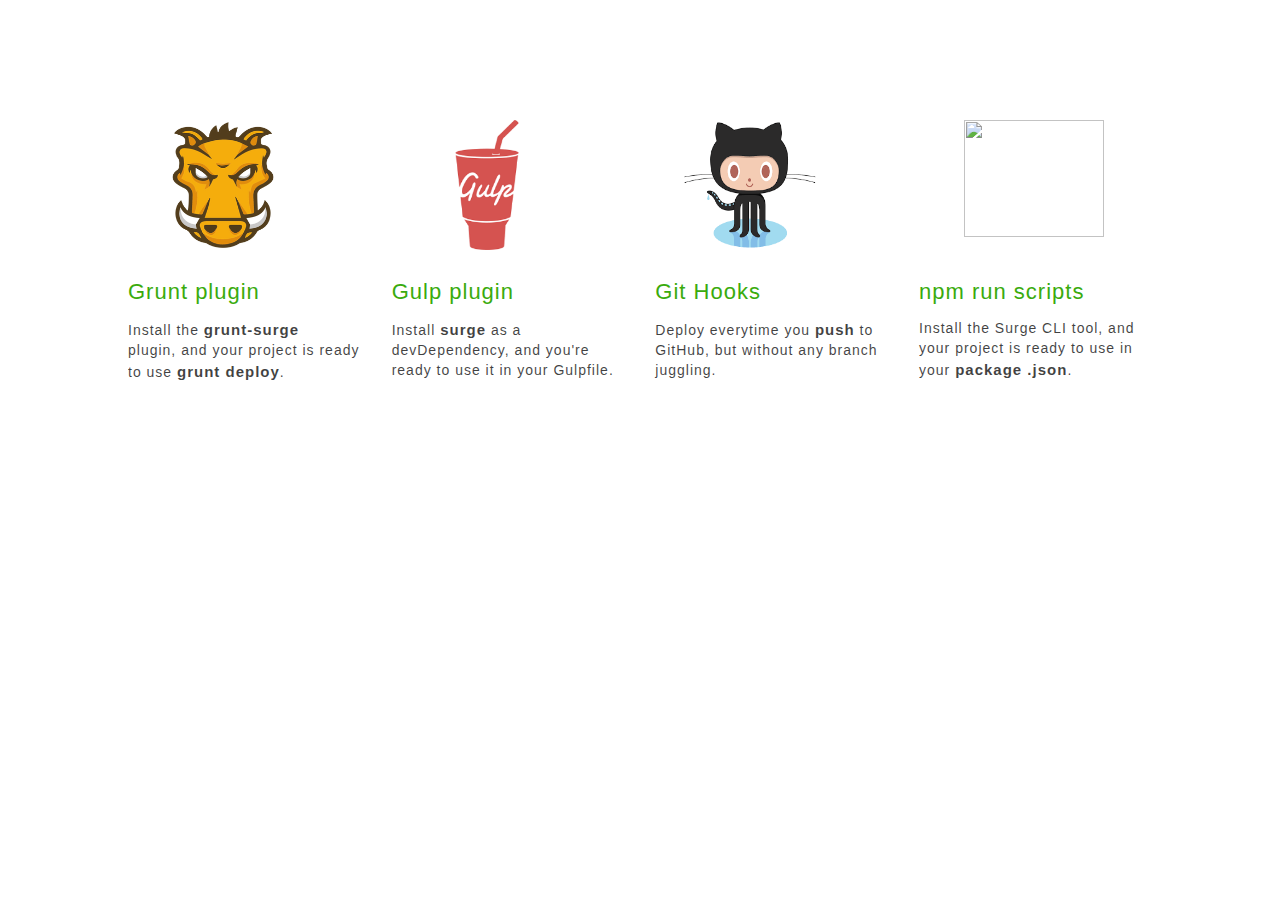
==== interface1.html @ 11732218 "put all files in one folder to rule out issue" ====
<!DOCTYPE html>
<html lang="en">
  <head>
    <meta charset="UTF-8" />
    <meta name="viewport" content="width=device-width, initial-scale=1.0" />
    <title>Interface #</title>
    <link rel="stylesheet" href="style.css">
    
  </head>
  <body>
    <div class="grid-container">
<!--  img divs    -->
      <div class="box grunt-img">
         <img src="grunt.png">
      </div>


      <div class="box gulp-img">
        <img src="gulp.png">      
      </div>


      <div class="box git-img">
         <img src="cat.png">     
      </div>


      <div class="box npm-img">
          <img src="logo.png">
      </div>

<!--  text divs    -->

      <div class="box2 grunt">
         <h1>Grunt plugin</h1>
         <p>Install the <span class="bigger-font">grunt-surge</span><br> plugin, and your project is ready to use <span class="bigger-font">grunt  deploy</span>.</p>
      </div>

      <div class="box2 gulp">
         <h1>Gulp plugin</h1>
         <p>Install <span class="bigger-font">surge</span> as a devDependency, and you're ready to use it in your Gulpfile.</p>
      </div>

      <div class="box2 git">
        <h1>Git Hooks</h1>
         <p>Deploy everytime you <span class="bigger-font">push</span> to GitHub, but without any branch juggling.</p>
      </div>

      <div class="box2 npm">
        <h1>npm run scripts</h1>
         <p>Install the Surge CLI tool, and your project is ready to use in your <span class="bigger-font">package .json</span>.</p>
      </div>
    </div>
  </body>
</html>
---- style.css ----
body{
    font-family: -apple-system, BlinkMacSystemFont, "Segoe UI", Roboto, Oxygen, Ubuntu, Cantarell, "Fira Sans", "Droid Sans", "Helvetica Neue", Arial, sans-serif, "Apple Color Emoji", "Segoe UI Emoji", "Segoe UI Symbol";
    opacity: 0.95;
    letter-spacing: 1px;
}

         /* fonts */

.space {
    letter-spacing: 4px;

}
h1 {
    color: rgb(48, 167, 1);
    font-size: 22px;
    font-weight: 400;
}
p {
    color: rgba(0, 0, 0, 0.781);
    font-size: 14px; 
    line-height: 1.4;
}
.bigger-font {
    font-size: 15px;
    font-weight: 550;
}

           /* images */

img {
    width:140px;
    height: 90%;
}
.npm-img{
    padding-left:20px;
}

           /* grid */

.grid-container {
  display: grid;
  grid-template-columns: 1fr 1fr 1fr 1fr;
  grid-template-rows: 1fr 1fr;
  gap: 0px 3%;
  grid-template-areas:
    "grunt-img gulp-img git-img npm-img"
    "grunt gulp git npm";
  margin:120px;
  background-color: white;
}
.box {
    margin-left: 25px;
}
.grunt-img { 
    grid-area: grunt-img; 
    
}

.gulp-img { 
    grid-area: gulp-img; 
}

.git-img { 
    grid-area: git-img; 
}

.npm-img { 
    grid-area: npm-img; 
}


.grunt { 
    grid-area: grunt; 
    
}

.gulp { 
    grid-area: gulp; 
}

.git { 
    grid-area: git; 
}

.npm { 
    grid-area: npm; 
}


           /* media query */

@media only screen and (max-width: 768px) {
    .grid-container {
        grid-template-rows: repeat (8, 1fr);
        grid-template-areas:
          "grunt-img"
          "grunt"
          "gulp-img"
          "gulp"
          "git-img"
          "git"
          "npm-img"
          "npm" ;
          
}
img {
    padding: 25px;
    width:250px;
    height: 100%;
}
.box {
    margin-left: 5px    
}
}
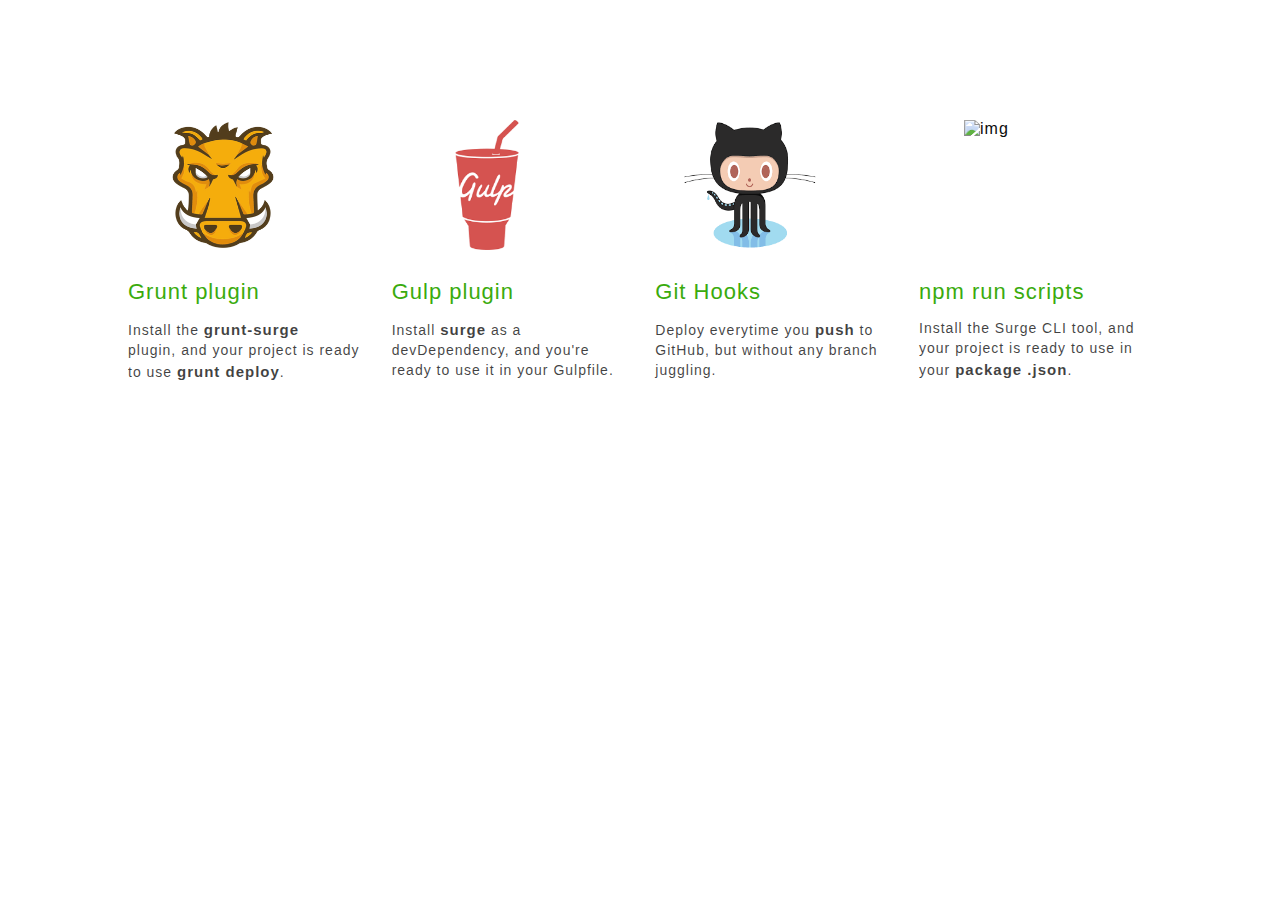
==== commit f06e8fe3: "update README.md" ====
--- a/interface1.html
+++ b/interface1.html
@@ -11,22 +11,22 @@
     <div class="grid-container">
 <!--  img divs    -->
       <div class="box grunt-img">
-         <img src="grunt.png">
+         <img alt="img" src="grunt.png">
       </div>
 
 
       <div class="box gulp-img">
-        <img src="gulp.png">      
+        <img alt="img" src="gulp.png">      
       </div>
 
 
       <div class="box git-img">
-         <img src="cat.png">     
+         <img alt="img" src="cat.png">     
       </div>
 
 
       <div class="box npm-img">
-          <img src="logo.png">
+          <img alt="img" src="logo.png">
       </div>
 
 <!--  text divs    -->
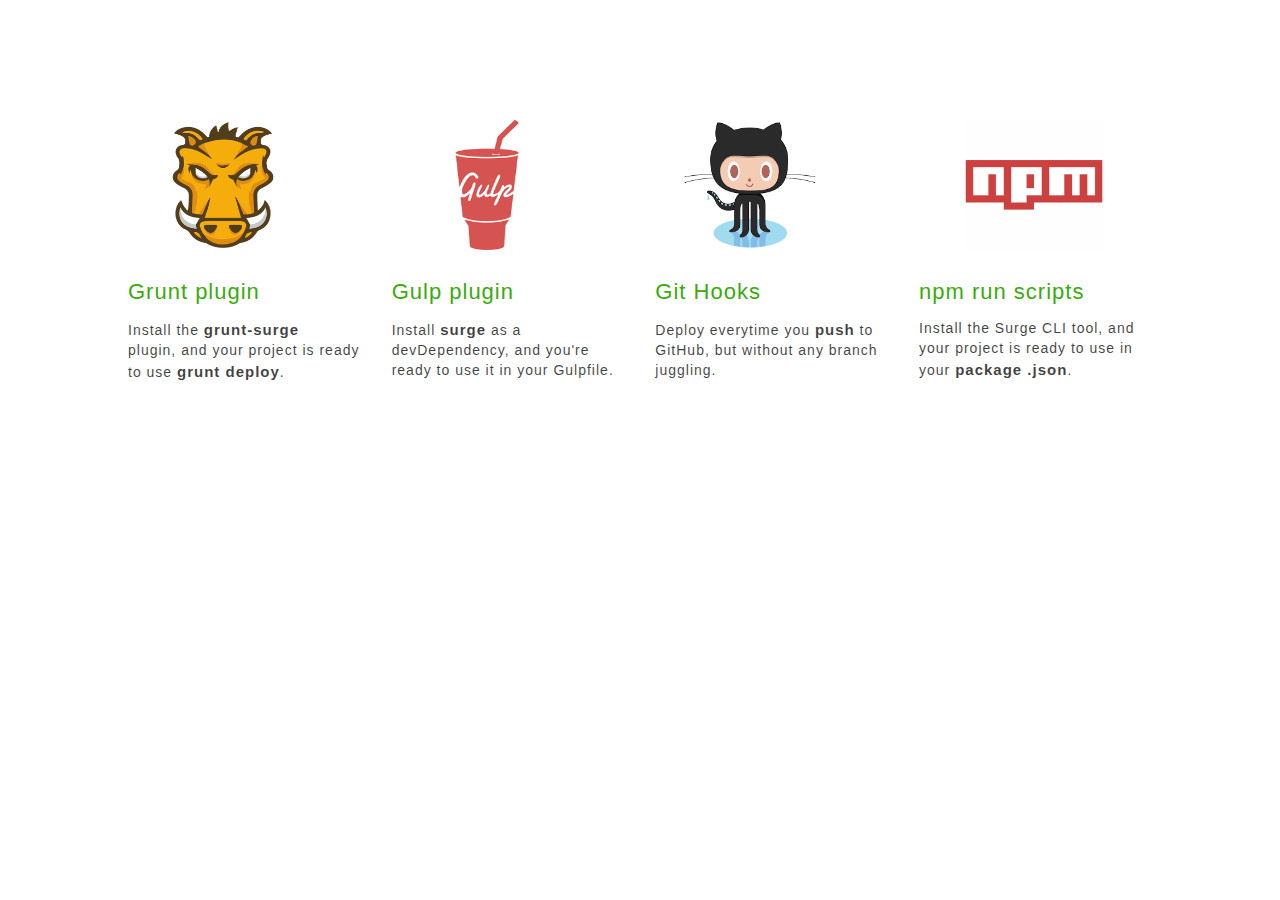
==== commit f6c1f98b: "resolve issue last image interface1" ====
--- a/interface1.html
+++ b/interface1.html
@@ -26,7 +26,7 @@
 
 
       <div class="box npm-img">
-          <img alt="img" src="logo.png">
+          <img alt="img" src="logo.PNG">
       </div>
 
 <!--  text divs    -->
